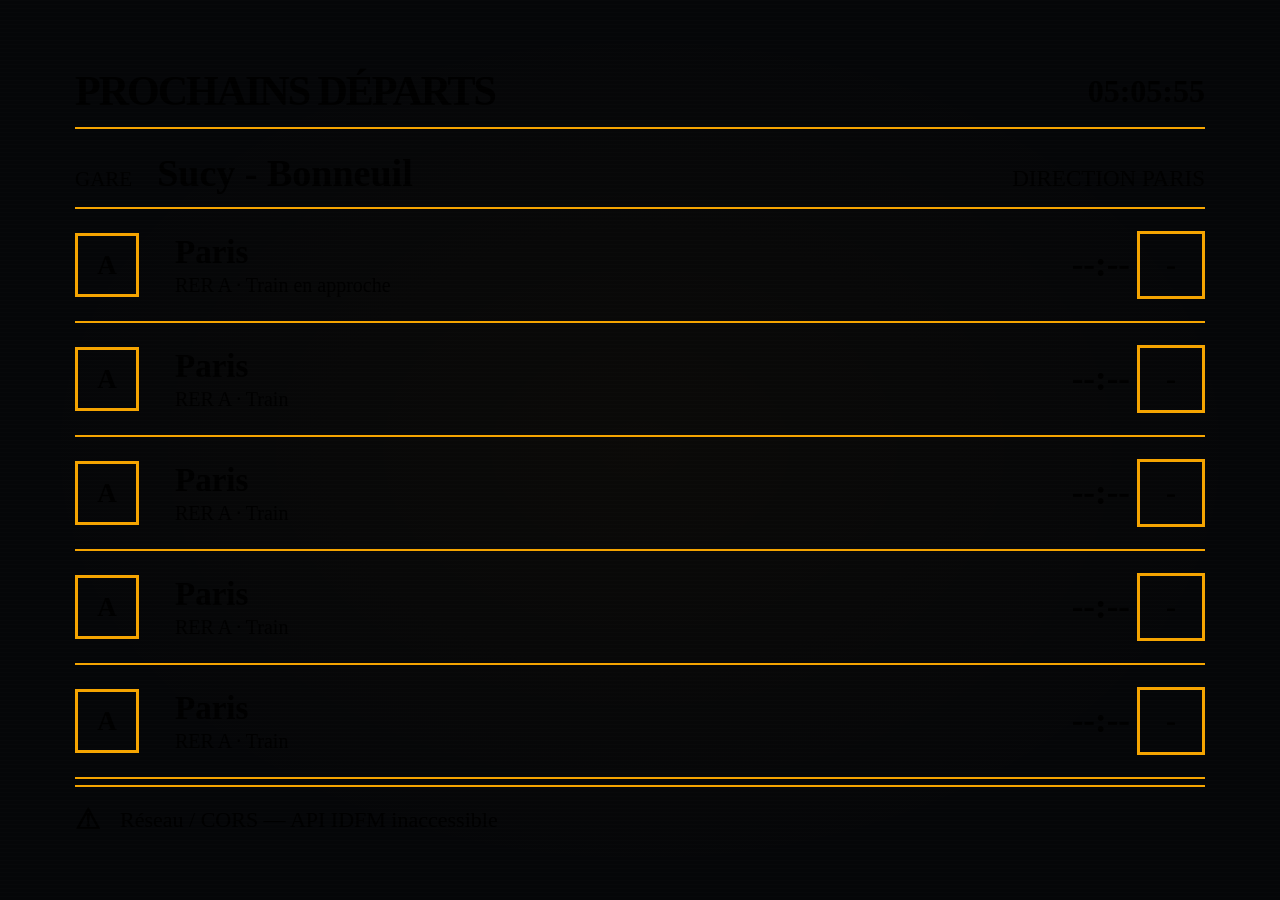
==== cassandra/app/idfm.html @ 55ca2254 "Cassandra Expends Over The World" ====
<!DOCTYPE html>
<html>
<head>
<meta charset="UTF-8">
<title>Cassandra — IDFM</title>
<link rel="stylesheet" href="idfm.css">
</head>
<body>
<div class="appScreen" id="transportScreen">
<!-- EN-TÊTE -->
<div class="transportHeader">
<div class="transportTitle">
                Prochains départs
            </div>
<div class="transportClock" id="transportClock">
                00:00
            </div>
</div>
<!-- GARE -->
<div class="transportStation">
<div class="stationLabel">
                Gare
            </div>
<div class="stationName">
                Sucy - Bonneuil
            </div>
<div class="direction">
                Direction Paris
            </div>
</div>
<!-- TRAINS -->
<div id="departures">
<div class="departure">
<div class="lineIcon">
                    A
                </div>
<div class="destination">
<div class="destinationName">
                        Paris
                    </div>
<div class="trainInfo">
                        RER A · Train en approche
                    </div>
</div>
<div class="departureTime">
                    --:--
                </div>
<div class="platform">
                    -
                </div>
</div>
<div class="departure">
<div class="lineIcon">
                    A
                </div>
<div class="destination">
<div class="destinationName">
                        Paris
                    </div>
<div class="trainInfo">
                        RER A · Train
                    </div>
</div>
<div class="departureTime">
                    --:--
                </div>
<div class="platform">
                    -
                </div>
</div>
<div class="departure">
<div class="lineIcon">
                    A
                </div>
<div class="destination">
<div class="destinationName">
                        Paris
                    </div>
<div class="trainInfo">
                        RER A · Train
                    </div>
</div>
<div class="departureTime">
                    --:--
                </div>
<div class="platform">
                    -
                </div>
</div>
<div class="departure">
<div class="lineIcon">
                    A
                </div>
<div class="destination">
<div class="destinationName">
                        Paris
                    </div>
<div class="trainInfo">
                        RER A · Train
                    </div>
</div>
<div class="departureTime">
                    --:--
                </div>
<div class="platform">
                    -
                </div>
</div>
<div class="departure">
<div class="lineIcon">
                    A
                </div>
<div class="destination">
<div class="destinationName">
                        Paris
                    </div>
<div class="trainInfo">
                        RER A · Train
                    </div>
</div>
<div class="departureTime">
                    --:--
                </div>
<div class="platform">
                    -
                </div>
</div>
</div>
<!-- MESSAGE -->
<div class="transportFooter">
<div class="warning">
                ⚠
            </div>
<div id="transportMessage">
                Informations trafic — Données temps réel IDFM
            </div>
</div>
</div>
<script src="js/external.js"></script>
<script src="js/idfm.js"></script>
<script src="js/transport.js"></script>
<script>
updateTransportClock();
setInterval(updateTransportClock, 1000);
startIDFM();
</script>
</body>
</html>
---- cassandra/app/idfm.css ----
#transportScreen {

            position: absolute;

            inset: 0;

            box-sizing: border-box;

            padding: 55px 75px;

            background:

                radial-gradient(
                    ellipse at center,
                    rgba(255, 170, 0, 0.025) 0%,
                    rgba(0, 0, 0, 0) 70%
                ),

                #050608;

        }


        /* Scanlines CRT */

        #transportScreen::after {

            content: "";

            position: absolute;

            inset: 0;

            pointer-events: none;

            background:
                repeating-linear-gradient(
                    to bottom,
                    rgba(255,255,255,0.018) 0px,
                    rgba(255,255,255,0.018) 1px,
                    transparent 1px,
                    transparent 4px
                );

            opacity: 0.45;

        }


        /* =========================================================
           EN-TÊTE
           ========================================================= */

        .transportHeader {

            display: flex;

            align-items: center;

            justify-content: space-between;

            height: 72px;

            border-bottom: 2px solid #f5a400;

        }

        .transportTitle {

            font-size: 42px;

            font-weight: bold;

            letter-spacing: -2px;

            text-transform: uppercase;

        }

        .transportClock {

            font-size: 32px;

            font-weight: bold;

            white-space: nowrap;

        }


        /* =========================================================
           GARE / DIRECTION
           ========================================================= */

        .transportStation {

            display: flex;

            align-items: baseline;

            gap: 25px;

            margin-top: 22px;

            margin-bottom: 12px;

        }

        .stationLabel {

            font-size: 21px;

            text-transform: uppercase;

        }

        .stationName {

            font-size: 38px;

            font-weight: bold;

        }

        .direction {

            margin-left: auto;

            font-size: 23px;

            text-transform: uppercase;

        }


        /* =========================================================
           LISTE DES TRAINS
           ========================================================= */

        #departures {

            display: flex;

            flex-direction: column;

        }


        .departure {

            display: grid;

            grid-template-columns:
                100px
                minmax(250px, 1fr)
                180px
                75px;

            align-items: center;

            min-height: 112px;

            border-top: 2px solid #f5a400;

        }

        .departure:last-child {

            border-bottom: 2px solid #f5a400;

        }


        /* Icône RER */

        .lineIcon {

            width: 58px;
            height: 58px;

            border: 3px solid #f5a400;

            display: flex;

            align-items: center;
            justify-content: center;

            font-size: 27px;

            font-weight: bold;

        }


        /* Destination */

        .destination {

            display: flex;

            flex-direction: column;

            min-width: 0;

        }

        .destinationName {

            font-size: 33px;

            font-weight: bold;

            white-space: nowrap;

            overflow: hidden;

            text-overflow: ellipsis;

        }

        .trainInfo {

            margin-top: 3px;

            font-size: 20px;

            white-space: nowrap;

            overflow: hidden;

            text-overflow: ellipsis;

        }


        /* Heure */

        .departureTime {

            font-size: 35px;

            font-weight: bold;

            text-align: right;

        }


        /* Voie */

        .platform {

            height: 62px;

            width: 62px;

            border: 3px solid #f5a400;

            display: flex;

            align-items: center;

            justify-content: center;

            font-size: 30px;

            font-weight: bold;

            margin-left: auto;

        }


        /* =========================================================
           BANDEAU INFORMATION
           ========================================================= */

        .transportFooter {

            position: absolute;

            left: 75px;

            right: 75px;

            bottom: 48px;

            height: 65px;

            display: flex;

            align-items: center;

            border-top: 2px solid #f5a400;

            font-size: 22px;

        }

        .warning {

            margin-right: 20px;

            font-size: 28px;

            font-weight: bold;

        }

        #transportMessage {

            white-space: nowrap;

            overflow: hidden;

            text-overflow: ellipsis;

        }


        /* =========================================================
           PETITS ÉCRANS
           ========================================================= */

        @media (max-width: 1000px) {

            #transportScreen {

                padding: 30px;

            }

            .departure {

                grid-template-columns:
                    70px
                    minmax(150px, 1fr)
                    120px
                    55px;

            }

            .destinationName {

                font-size: 24px;

            }

            .departureTime {

                font-size: 27px;

            }

            .transportFooter {

                left: 30px;
                right: 30px;

            }

        }

html, body {
    margin: 0;
    padding: 0;
    width: 100%;
    height: 100%;
    overflow: hidden;
    background: #050608;
}

.transportEmpty {
    min-height: 500px;
    display: flex;
    align-items: center;
    justify-content: center;
    border-top: 2px solid #f5a400;
    border-bottom: 2px solid #f5a400;
    font-size: 28px;
    font-weight: bold;
}
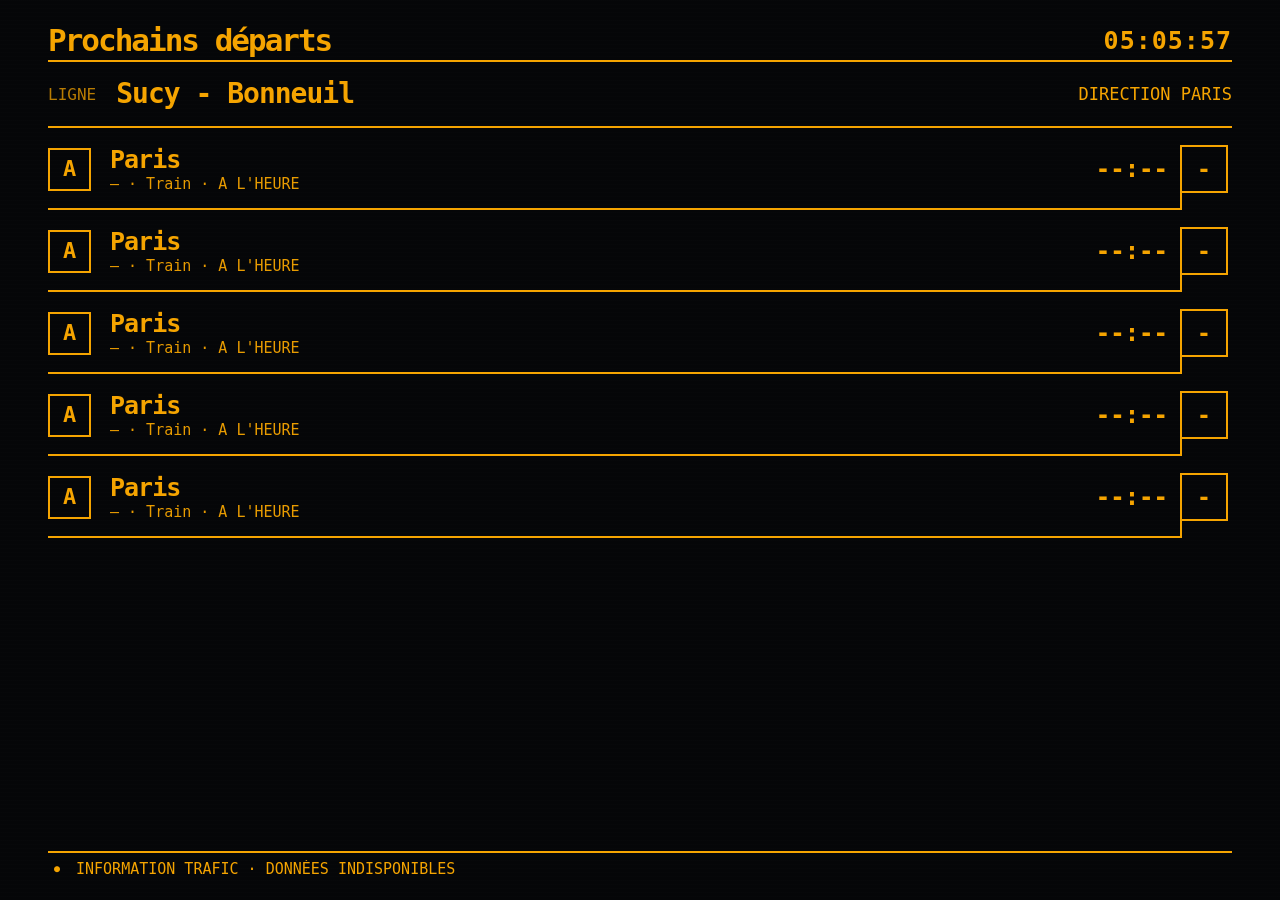
==== commit 0c1acfa1: "Cassandra Expends Over The World" ====
--- a/cassandra/app/idfm.html
+++ b/cassandra/app/idfm.html
@@ -1,148 +1,297 @@
 <!DOCTYPE html>
-<html>
+<html lang="fr">
+
 <head>
-<meta charset="UTF-8">
-<title>Cassandra — IDFM</title>
-<link rel="stylesheet" href="idfm.css">
+    <meta charset="UTF-8">
+
+    <meta
+        name="viewport"
+        content="width=device-width, initial-scale=1.0"
+    >
+
+    <title>Cassandra — IDFM</title>
+
+    <link
+        rel="stylesheet"
+        href="idfm.css"
+    >
 </head>
+
+
 <body>
-<div class="appScreen" id="transportScreen">
-<!-- EN-TÊTE -->
-<div class="transportHeader">
-<div class="transportTitle">
-                Prochains départs
-            </div>
-<div class="transportClock" id="transportClock">
-                00:00
-            </div>
+
+<div
+    class="appScreen"
+    id="transportScreen"
+>
+
+    <!-- =====================================================
+         EN-TÊTE
+         ===================================================== -->
+
+    <div class="transportHeader">
+
+        <div class="transportTitle">
+            Prochains départs
+        </div>
+
+        <div
+            class="transportClock"
+            id="transportClock"
+        >
+            00:00:00
+        </div>
+
+    </div>
+
+
+    <!-- =====================================================
+         GARE
+         ===================================================== -->
+
+    <div class="transportStation">
+
+        <div class="stationLabel">
+            Ligne
+        </div>
+
+        <div class="stationName">
+            Sucy - Bonneuil
+        </div>
+
+        <div class="direction">
+            Direction Paris
+        </div>
+
+    </div>
+
+
+    <!-- =====================================================
+         TRAINS
+         ===================================================== -->
+
+    <div id="departures">
+
+        <div class="departure">
+
+            <div class="lineIcon">
+                A
+            </div>
+
+            <div class="destination">
+
+                <div class="destinationName">
+                    Paris
+                </div>
+
+                <div class="trainInfo">
+                    — · Train · À L'HEURE
+                </div>
+
+            </div>
+
+            <div class="departureTime">
+                --:--
+            </div>
+
+            <div class="platform">
+                -
+            </div>
+
+        </div>
+
+        <div class="departure">
+
+            <div class="lineIcon">
+                A
+            </div>
+
+            <div class="destination">
+
+                <div class="destinationName">
+                    Paris
+                </div>
+
+                <div class="trainInfo">
+                    — · Train · À L'HEURE
+                </div>
+
+            </div>
+
+            <div class="departureTime">
+                --:--
+            </div>
+
+            <div class="platform">
+                -
+            </div>
+
+        </div>
+
+        <div class="departure">
+
+            <div class="lineIcon">
+                A
+            </div>
+
+            <div class="destination">
+
+                <div class="destinationName">
+                    Paris
+                </div>
+
+                <div class="trainInfo">
+                    — · Train · À L'HEURE
+                </div>
+
+            </div>
+
+            <div class="departureTime">
+                --:--
+            </div>
+
+            <div class="platform">
+                -
+            </div>
+
+        </div>
+
+        <div class="departure">
+
+            <div class="lineIcon">
+                A
+            </div>
+
+            <div class="destination">
+
+                <div class="destinationName">
+                    Paris
+                </div>
+
+                <div class="trainInfo">
+                    — · Train · À L'HEURE
+                </div>
+
+            </div>
+
+            <div class="departureTime">
+                --:--
+            </div>
+
+            <div class="platform">
+                -
+            </div>
+
+        </div>
+
+        <div class="departure">
+
+            <div class="lineIcon">
+                A
+            </div>
+
+            <div class="destination">
+
+                <div class="destinationName">
+                    Paris
+                </div>
+
+                <div class="trainInfo">
+                    — · Train · À L'HEURE
+                </div>
+
+            </div>
+
+            <div class="departureTime">
+                --:--
+            </div>
+
+            <div class="platform">
+                -
+            </div>
+
+        </div>
+
+    </div>
+
+
+    <!-- =====================================================
+         MESSAGE
+         ===================================================== -->
+
+    <div class="transportFooter">
+
+        <div class="warning normal">
+            ●
+        </div>
+
+        <div id="transportMessage">
+            INFORMATION TRAFIC · TRAFIC NORMAL
+        </div>
+
+    </div>
+
 </div>
-<!-- GARE -->
-<div class="transportStation">
-<div class="stationLabel">
-                Gare
-            </div>
-<div class="stationName">
-                Sucy - Bonneuil
-            </div>
-<div class="direction">
-                Direction Paris
-            </div>
-</div>
-<!-- TRAINS -->
-<div id="departures">
-<div class="departure">
-<div class="lineIcon">
-                    A
-                </div>
-<div class="destination">
-<div class="destinationName">
-                        Paris
-                    </div>
-<div class="trainInfo">
-                        RER A · Train en approche
-                    </div>
-</div>
-<div class="departureTime">
-                    --:--
-                </div>
-<div class="platform">
-                    -
-                </div>
-</div>
-<div class="departure">
-<div class="lineIcon">
-                    A
-                </div>
-<div class="destination">
-<div class="destinationName">
-                        Paris
-                    </div>
-<div class="trainInfo">
-                        RER A · Train
-                    </div>
-</div>
-<div class="departureTime">
-                    --:--
-                </div>
-<div class="platform">
-                    -
-                </div>
-</div>
-<div class="departure">
-<div class="lineIcon">
-                    A
-                </div>
-<div class="destination">
-<div class="destinationName">
-                        Paris
-                    </div>
-<div class="trainInfo">
-                        RER A · Train
-                    </div>
-</div>
-<div class="departureTime">
-                    --:--
-                </div>
-<div class="platform">
-                    -
-                </div>
-</div>
-<div class="departure">
-<div class="lineIcon">
-                    A
-                </div>
-<div class="destination">
-<div class="destinationName">
-                        Paris
-                    </div>
-<div class="trainInfo">
-                        RER A · Train
-                    </div>
-</div>
-<div class="departureTime">
-                    --:--
-                </div>
-<div class="platform">
-                    -
-                </div>
-</div>
-<div class="departure">
-<div class="lineIcon">
-                    A
-                </div>
-<div class="destination">
-<div class="destinationName">
-                        Paris
-                    </div>
-<div class="trainInfo">
-                        RER A · Train
-                    </div>
-</div>
-<div class="departureTime">
-                    --:--
-                </div>
-<div class="platform">
-                    -
-                </div>
-</div>
-</div>
-<!-- MESSAGE -->
-<div class="transportFooter">
-<div class="warning">
-                ⚠
-            </div>
-<div id="transportMessage">
-                Informations trafic — Données temps réel IDFM
-            </div>
-</div>
-</div>
+
+
 <script src="js/external.js"></script>
 <script src="js/idfm.js"></script>
 <script src="js/transport.js"></script>
+
+
 <script>
+
+function updateTransportClock() {
+
+    var now =
+        new Date();
+
+    var hours =
+        String(
+            now.getHours()
+        ).padStart(2, "0");
+
+    var minutes =
+        String(
+            now.getMinutes()
+        ).padStart(2, "0");
+
+    var seconds =
+        String(
+            now.getSeconds()
+        ).padStart(2, "0");
+
+
+    var clock =
+        document.getElementById(
+            "transportClock"
+        );
+
+
+    if (clock) {
+
+        clock.textContent =
+            hours +
+            ":" +
+            minutes +
+            ":" +
+            seconds;
+    }
+}
+
+
 updateTransportClock();
-setInterval(updateTransportClock, 1000);
+
+
+setInterval(
+    updateTransportClock,
+    1000
+);
+
+
 startIDFM();
+
 </script>
+
 </body>
 </html>
--- a/cassandra/app/idfm.css
+++ b/cassandra/app/idfm.css
@@ -1,382 +1,644 @@
+/* =========================================================
+   ÉCRAN 2 — TRANSPORTS IDFM
+   STYLE PANNEAU SNCF / AÉSYS
+   ========================================================= */
+
 #transportScreen {
-
-            position: absolute;
-
-            inset: 0;
-
-            box-sizing: border-box;
-
-            padding: 55px 75px;
-
-            background:
-
-                radial-gradient(
-                    ellipse at center,
-                    rgba(255, 170, 0, 0.025) 0%,
-                    rgba(0, 0, 0, 0) 70%
-                ),
-
-                #050608;
-
-        }
-
-
-        /* Scanlines CRT */
-
-        #transportScreen::after {
-
-            content: "";
-
-            position: absolute;
-
-            inset: 0;
-
-            pointer-events: none;
-
-            background:
-                repeating-linear-gradient(
-                    to bottom,
-                    rgba(255,255,255,0.018) 0px,
-                    rgba(255,255,255,0.018) 1px,
-                    transparent 1px,
-                    transparent 4px
-                );
-
-            opacity: 0.45;
-
-        }
-
-
-        /* =========================================================
-           EN-TÊTE
-           ========================================================= */
-
-        .transportHeader {
-
-            display: flex;
-
-            align-items: center;
-
-            justify-content: space-between;
-
-            height: 72px;
-
-            border-bottom: 2px solid #f5a400;
-
-        }
-
-        .transportTitle {
-
-            font-size: 42px;
-
-            font-weight: bold;
-
-            letter-spacing: -2px;
-
-            text-transform: uppercase;
-
-        }
-
-        .transportClock {
-
-            font-size: 32px;
-
-            font-weight: bold;
-
-            white-space: nowrap;
-
-        }
-
-
-        /* =========================================================
-           GARE / DIRECTION
-           ========================================================= */
-
-        .transportStation {
-
-            display: flex;
-
-            align-items: baseline;
-
-            gap: 25px;
-
-            margin-top: 22px;
-
-            margin-bottom: 12px;
-
-        }
-
-        .stationLabel {
-
-            font-size: 21px;
-
-            text-transform: uppercase;
-
-        }
-
-        .stationName {
-
-            font-size: 38px;
-
-            font-weight: bold;
-
-        }
-
-        .direction {
-
-            margin-left: auto;
-
-            font-size: 23px;
-
-            text-transform: uppercase;
-
-        }
-
-
-        /* =========================================================
-           LISTE DES TRAINS
-           ========================================================= */
-
-        #departures {
-
-            display: flex;
-
-            flex-direction: column;
-
-        }
-
-
-        .departure {
-
-            display: grid;
-
-            grid-template-columns:
-                100px
-                minmax(250px, 1fr)
-                180px
-                75px;
-
-            align-items: center;
-
-            min-height: 112px;
-
-            border-top: 2px solid #f5a400;
-
-        }
-
-        .departure:last-child {
-
-            border-bottom: 2px solid #f5a400;
-
-        }
-
-
-        /* Icône RER */
-
-        .lineIcon {
-
-            width: 58px;
-            height: 58px;
-
-            border: 3px solid #f5a400;
-
-            display: flex;
-
-            align-items: center;
-            justify-content: center;
-
-            font-size: 27px;
-
-            font-weight: bold;
-
-        }
-
-
-        /* Destination */
-
-        .destination {
-
-            display: flex;
-
-            flex-direction: column;
-
-            min-width: 0;
-
-        }
-
-        .destinationName {
-
-            font-size: 33px;
-
-            font-weight: bold;
-
-            white-space: nowrap;
-
-            overflow: hidden;
-
-            text-overflow: ellipsis;
-
-        }
-
-        .trainInfo {
-
-            margin-top: 3px;
-
-            font-size: 20px;
-
-            white-space: nowrap;
-
-            overflow: hidden;
-
-            text-overflow: ellipsis;
-
-        }
-
-
-        /* Heure */
-
-        .departureTime {
-
-            font-size: 35px;
-
-            font-weight: bold;
-
-            text-align: right;
-
-        }
-
-
-        /* Voie */
-
-        .platform {
-
-            height: 62px;
-
-            width: 62px;
-
-            border: 3px solid #f5a400;
-
-            display: flex;
-
-            align-items: center;
-
-            justify-content: center;
-
-            font-size: 30px;
-
-            font-weight: bold;
-
-            margin-left: auto;
-
-        }
-
-
-        /* =========================================================
-           BANDEAU INFORMATION
-           ========================================================= */
-
-        .transportFooter {
-
-            position: absolute;
-
-            left: 75px;
-
-            right: 75px;
-
-            bottom: 48px;
-
-            height: 65px;
-
-            display: flex;
-
-            align-items: center;
-
-            border-top: 2px solid #f5a400;
-
-            font-size: 22px;
-
-        }
-
-        .warning {
-
-            margin-right: 20px;
-
-            font-size: 28px;
-
-            font-weight: bold;
-
-        }
-
-        #transportMessage {
-
-            white-space: nowrap;
-
-            overflow: hidden;
-
-            text-overflow: ellipsis;
-
-        }
-
-
-        /* =========================================================
-           PETITS ÉCRANS
-           ========================================================= */
-
-        @media (max-width: 1000px) {
-
-            #transportScreen {
-
-                padding: 30px;
-
-            }
-
-            .departure {
-
-                grid-template-columns:
-                    70px
-                    minmax(150px, 1fr)
-                    120px
-                    55px;
-
-            }
-
-            .destinationName {
-
-                font-size: 24px;
-
-            }
-
-            .departureTime {
-
-                font-size: 27px;
-
-            }
-
-            .transportFooter {
-
-                left: 30px;
-                right: 30px;
-
-            }
-
-        }
-
-html, body {
-    margin: 0;
-    padding: 0;
+    display: block;
+
+    position: absolute;
+
+    left: 0;
+    top: 0;
+
     width: 100%;
     height: 100%;
+
+    box-sizing: border-box;
+
+    padding: 20px 48px 16px 48px;
+
     overflow: hidden;
+
     background: #050608;
-}
-
-.transportEmpty {
-    min-height: 500px;
-    display: flex;
+
+    color: #f5a400;
+
+    font-family: "Dot Matrix", monospace;
+}
+
+
+#transportScreen,
+#transportScreen * {
+    color: #f5a400;
+}
+
+
+/* =========================================================
+   SCANLINES
+   ========================================================= */
+
+#transportScreen::after {
+    content: "";
+
+    position: absolute;
+
+    inset: 0;
+
+    pointer-events: none;
+
+    z-index: 100;
+
+    background:
+        repeating-linear-gradient(
+            to bottom,
+            rgba(255,255,255,0.018) 0px,
+            rgba(255,255,255,0.018) 1px,
+            transparent 1px,
+            transparent 4px
+        );
+
+    opacity: 0.32;
+}
+
+
+/* =========================================================
+   EN-TÊTE
+   ========================================================= */
+
+.transportHeader {
+    position: relative;
+
+    display: flex;
+
+    align-items: center;
+
+    justify-content: space-between;
+
+    width: 100%;
+
+    height: 42px;
+
+    box-sizing: border-box;
+
+    border-bottom: 2px solid #f5a400;
+
+    z-index: 2;
+}
+
+
+.transportTitle {
+    font-size: 31px;
+
+    line-height: 1;
+
+    font-weight: bold;
+
+    letter-spacing: -2px;
+
+    text-transform: none;
+}
+
+
+.transportClock {
+    font-size: 25px;
+
+    line-height: 1;
+
+    font-weight: bold;
+
+    white-space: nowrap;
+
+    letter-spacing: 1px;
+}
+
+
+/* =========================================================
+   GARE / DIRECTION
+   ========================================================= */
+
+.transportStation {
+    position: relative;
+
+    display: flex;
+
+    align-items: center;
+
+    width: 100%;
+
+    height: 66px;
+
+    box-sizing: border-box;
+
+    z-index: 2;
+
+    border-bottom: 2px solid #f5a400;
+}
+
+
+.stationLabel {
+    font-size: 16px;
+
+    text-transform: uppercase;
+
+    opacity: 0.75;
+
+    margin-right: 20px;
+}
+
+
+.stationName {
+    font-size: 28px;
+
+    line-height: 1;
+
+    font-weight: bold;
+
+    letter-spacing: -1px;
+}
+
+
+.direction {
+    margin-left: auto;
+
+    font-size: 17px;
+
+    line-height: 1;
+
+    text-transform: uppercase;
+
+    white-space: nowrap;
+}
+
+
+/* =========================================================
+   LISTE
+   ========================================================= */
+
+#departures {
+    position: relative;
+
+    display: flex;
+
+    flex-direction: column;
+
+    width: 100%;
+
+    z-index: 2;
+}
+
+
+/* =========================================================
+   LIGNE DE DÉPART
+   ========================================================= */
+
+.departure {
+    position: relative;
+
+    display: grid;
+
+    grid-template-columns:
+        58px
+        minmax(0, 1fr)
+        195px
+        52px;
+
+    align-items: center;
+
+    width: 100%;
+
+    height: 82px;
+
+    min-height: 82px;
+
+    box-sizing: border-box;
+
+    border-bottom: none;
+
+    padding: 5px 0;
+}
+
+/*
+   Séparation façon afficheur Aésys :
+   la ligne horizontale s'arrête au bord gauche
+   du carré de voie. Le bord gauche du carré
+   prolonge visuellement la séparation vers le haut.
+*/
+.departure::after {
+    content: "";
+
+    position: absolute;
+
+    left: 0;
+    right: 52px;
+    bottom: 0;
+
+    height: 2px;
+
+    background: #f5a400;
+
+    pointer-events: none;
+}
+
+
+/* =========================================================
+   LOGO LIGNE
+   ========================================================= */
+
+.lineIcon {
+    width: 43px;
+    height: 43px;
+
+    box-sizing: border-box;
+
+    border: 2px solid #f5a400;
+
+    display: flex;
+
     align-items: center;
     justify-content: center;
+
+    font-size: 22px;
+
+    line-height: 1;
+
+    font-weight: bold;
+}
+
+
+/* =========================================================
+   DESTINATION
+   ========================================================= */
+
+.destination {
+    min-width: 0;
+
+    display: flex;
+
+    flex-direction: column;
+
+    justify-content: center;
+
+    overflow: hidden;
+
+    padding-left: 4px;
+
+    padding-right: 12px;
+}
+
+
+.destinationName {
+    font-size: 25px;
+
+    line-height: 25px;
+
+    font-weight: bold;
+
+    letter-spacing: -1px;
+
+    white-space: nowrap;
+
+    overflow: hidden;
+
+    text-overflow: ellipsis;
+}
+
+
+.trainInfo {
+    margin-top: 4px;
+
+    font-size: 15px;
+
+    line-height: 16px;
+
+    white-space: nowrap;
+
+    overflow: hidden;
+
+    text-overflow: ellipsis;
+
+    opacity: 0.95;
+}
+
+
+/* =========================================================
+   HEURE
+   ========================================================= */
+
+.departureTime {
+    position: relative;
+    /* height : 75px; */
+
+    font-size: 24px;
+
+    line-height: 1;
+
+    font-weight: bold;
+
+    text-align: right;
+
+    white-space: nowrap;
+
+    padding-right: 12px;
+}
+
+
+/* Petit retour vertical 
+
+.departureTime::after {
+    content: "";
+
+    position: absolute;
+
+    right: 0;
+
+    bottom: 0;
+
+    width: 2px;
+
+    height: 50%;
+
+    background: #f5a400;
+}*/
+
+
+/* =========================================================
+   VOIE
+   ========================================================= */
+
+.platform {
+    width: 44px;
+    height: 44px;
+    border: 2px solid #f5a400;
+
+    display: flex;
+    align-items: center;
+    justify-content: center;
+
+    font-size: 23px;
+    font-weight: bold;
+
+    position: relative;
+}
+
+.platform::after {
+    content: "";
+    position: absolute;
+    left: -2px;
+    top: 100%;
+    height: 19px;
+    border-left: 2px solid #f5a400;
+}
+
+
+/* =========================================================
+   AUCUN DÉPART
+   ========================================================= */
+
+.noDeparture {
+    height: 82px;
+
+    display: flex;
+
+    align-items: center;
+
+    font-size: 20px;
+
+    font-weight: bold;
+
+    border-bottom: 2px solid #f5a400;
+}
+
+
+/* =========================================================
+   FOOTER
+   ========================================================= */
+
+.transportFooter {
+    position: absolute;
+
+    left: 48px;
+    right: 48px;
+
+    bottom: 16px;
+
+    height: 33px;
+
+    box-sizing: border-box;
+
+    display: flex;
+
+    align-items: center;
+
     border-top: 2px solid #f5a400;
-    border-bottom: 2px solid #f5a400;
-    font-size: 28px;
-    font-weight: bold;
-}
+
+    z-index: 2;
+
+    font-size: 15px;
+}
+
+
+.warning {
+    margin-right: 10px;
+
+    width: 18px;
+
+    flex: 0 0 18px;
+
+    font-size: 14px;
+
+    font-weight: bold;
+
+    text-align: center;
+}
+
+
+.warning.normal {
+    font-size: 10px;
+}
+
+
+.warning.incident {
+    font-size: 20px;
+}
+
+
+.warning.unknown {
+    font-size: 10px;
+}
+
+
+#transportMessage {
+    white-space: nowrap;
+
+    overflow: hidden;
+
+    text-overflow: ellipsis;
+}
+
+
+/* =========================================================
+   PETITS ÉCRANS
+   ========================================================= */
+
+@media (max-width: 1000px) {
+
+    #transportScreen {
+        padding: 16px 30px 14px 30px;
+    }
+
+
+    .transportTitle {
+        font-size: 27px;
+    }
+
+
+    .transportClock {
+        font-size: 22px;
+    }
+
+
+    .transportStation {
+        height: 58px;
+    }
+
+
+    .stationName {
+        font-size: 23px;
+    }
+
+
+    .stationLabel {
+        font-size: 14px;
+    }
+
+
+    .direction {
+        font-size: 15px;
+    }
+
+
+    /* =========================================================
+   LIGNE DE DÉPART
+   ========================================================= */
+
+    .departure {
+        position: relative;
+
+        display: grid;
+
+        grid-template-columns:
+            58px
+            minmax(0, 1fr)
+            auto
+            52px;
+
+        align-items: center;
+
+        width: 100%;
+
+        height: 82px;
+        min-height: 82px;
+
+        box-sizing: border-box;
+
+        padding: 5px 0;
+    }
+
+
+    /* Ligne horizontale */
+
+    .departure::after {
+        content: "";
+
+        position: absolute;
+
+        left: 0;
+        right: 52px;
+
+        bottom: 15px;
+
+        height: 2px;
+
+        background: #f5a400;
+
+        pointer-events: none;
+    }
+
+
+    .lineIcon {
+        width: 38px;
+        height: 38px;
+
+        font-size: 20px;
+    }
+
+
+    .destinationName {
+        font-size: 20px;
+        line-height: 21px;
+    }
+
+
+    .trainInfo {
+        font-size: 12px;
+        line-height: 14px;
+    }
+
+
+    /* =========================================================
+   HEURE
+   ========================================================= */
+
+    .departureTime {
+        font-size: 24px;
+
+        line-height: 1;
+
+        font-weight: bold;
+
+        text-align: right;
+
+        white-space: nowrap;
+
+        padding: 0 12px 0 8px;
+
+        justify-self: end;
+    }
+
+
+    .departure::after {
+        right: 45px;
+    }
+
+
+    /* =========================================================
+   VOIE
+   ========================================================= */
+
+    /* .platform {
+        width: 52px;
+        height: 52px;
+
+        /* box-sizing: border-box; 
+
+        border: 2px solid #f5a400;
+
+        display: flex;
+
+        align-items: center;
+        justify-content: center;
+
+        margin: 0;
+
+        font-size: 23px;
+        line-height: 1;
+        font-weight: bold;
+    } */
+
+
+    .transportFooter {
+        left: 30px;
+        right: 30px;
+    }
+}
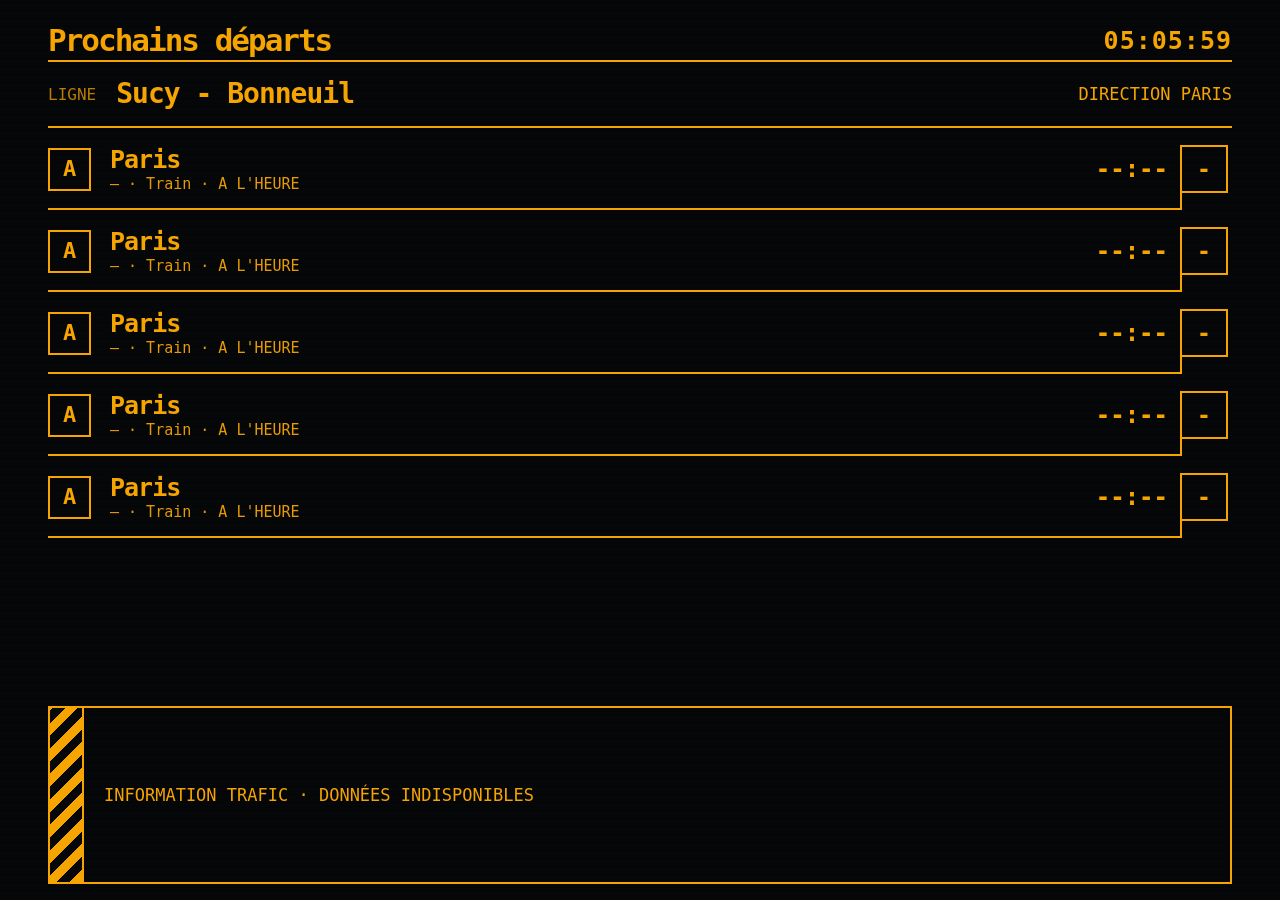
==== commit ad6ac6b4: "4.2.3 - Cassandra Expends Over The World" ====
--- a/cassandra/app/idfm.html
+++ b/cassandra/app/idfm.html
@@ -221,9 +221,7 @@
 
     <div class="transportFooter">
 
-        <div class="warning normal">
-            ●
-        </div>
+        <div class="warning normal" aria-hidden="true"></div>
 
         <div id="transportMessage">
             INFORMATION TRAFIC · TRAFIC NORMAL
--- a/cassandra/app/idfm.css
+++ b/cassandra/app/idfm.css
@@ -411,7 +411,7 @@
 
 
 /* =========================================================
-   FOOTER
+   INFORMATION TRAFIC
    ========================================================= */
 
 .transportFooter {
@@ -422,7 +422,66 @@
 
     bottom: 16px;
 
-    height: 33px;
+    height: 178px;
+
+    box-sizing: border-box;
+
+    display: grid;
+
+    grid-template-columns: 34px minmax(0, 1fr);
+
+    align-items: stretch;
+
+    border: 2px solid #f5a400;
+
+    z-index: 2;
+
+    font-size: 17px;
+
+    overflow: hidden;
+}
+
+
+/*
+   Rubalise de sécurité façon afficheur :
+   bandes diagonales jaunes sur fond noir.
+*/
+.warning {
+    margin: 0;
+
+    width: 34px;
+    height: 100%;
+
+    box-sizing: border-box;
+
+    background:
+        repeating-linear-gradient(
+            -45deg,
+            #f5a400 0px,
+            #f5a400 9px,
+            #050608 9px,
+            #050608 18px
+        );
+
+    border-right: 2px solid #f5a400;
+
+    font-size: 0;
+
+    text-align: center;
+}
+
+
+.warning.normal,
+.warning.incident,
+.warning.unknown {
+    font-size: 0;
+}
+
+
+#transportMessage {
+    min-width: 0;
+
+    height: 100%;
 
     box-sizing: border-box;
 
@@ -430,50 +489,19 @@
 
     align-items: center;
 
-    border-top: 2px solid #f5a400;
-
-    z-index: 2;
-
-    font-size: 15px;
-}
-
-
-.warning {
-    margin-right: 10px;
-
-    width: 18px;
-
-    flex: 0 0 18px;
-
-    font-size: 14px;
-
-    font-weight: bold;
-
-    text-align: center;
-}
-
-
-.warning.normal {
-    font-size: 10px;
-}
-
-
-.warning.incident {
-    font-size: 20px;
-}
-
-
-.warning.unknown {
-    font-size: 10px;
-}
-
-
-#transportMessage {
-    white-space: nowrap;
+    padding: 14px 20px;
+
+    white-space: normal;
 
     overflow: hidden;
 
-    text-overflow: ellipsis;
+    text-overflow: clip;
+
+    line-height: 1.35;
+
+    word-break: normal;
+
+    overflow-wrap: break-word;
 }
 
 
@@ -640,5 +668,17 @@
     .transportFooter {
         left: 30px;
         right: 30px;
-    }
-}
+        bottom: 14px;
+        height: 150px;
+        grid-template-columns: 30px minmax(0, 1fr);
+    }
+
+    .warning {
+        width: 30px;
+    }
+
+    #transportMessage {
+        padding: 12px 16px;
+        font-size: 15px;
+    }
+}
